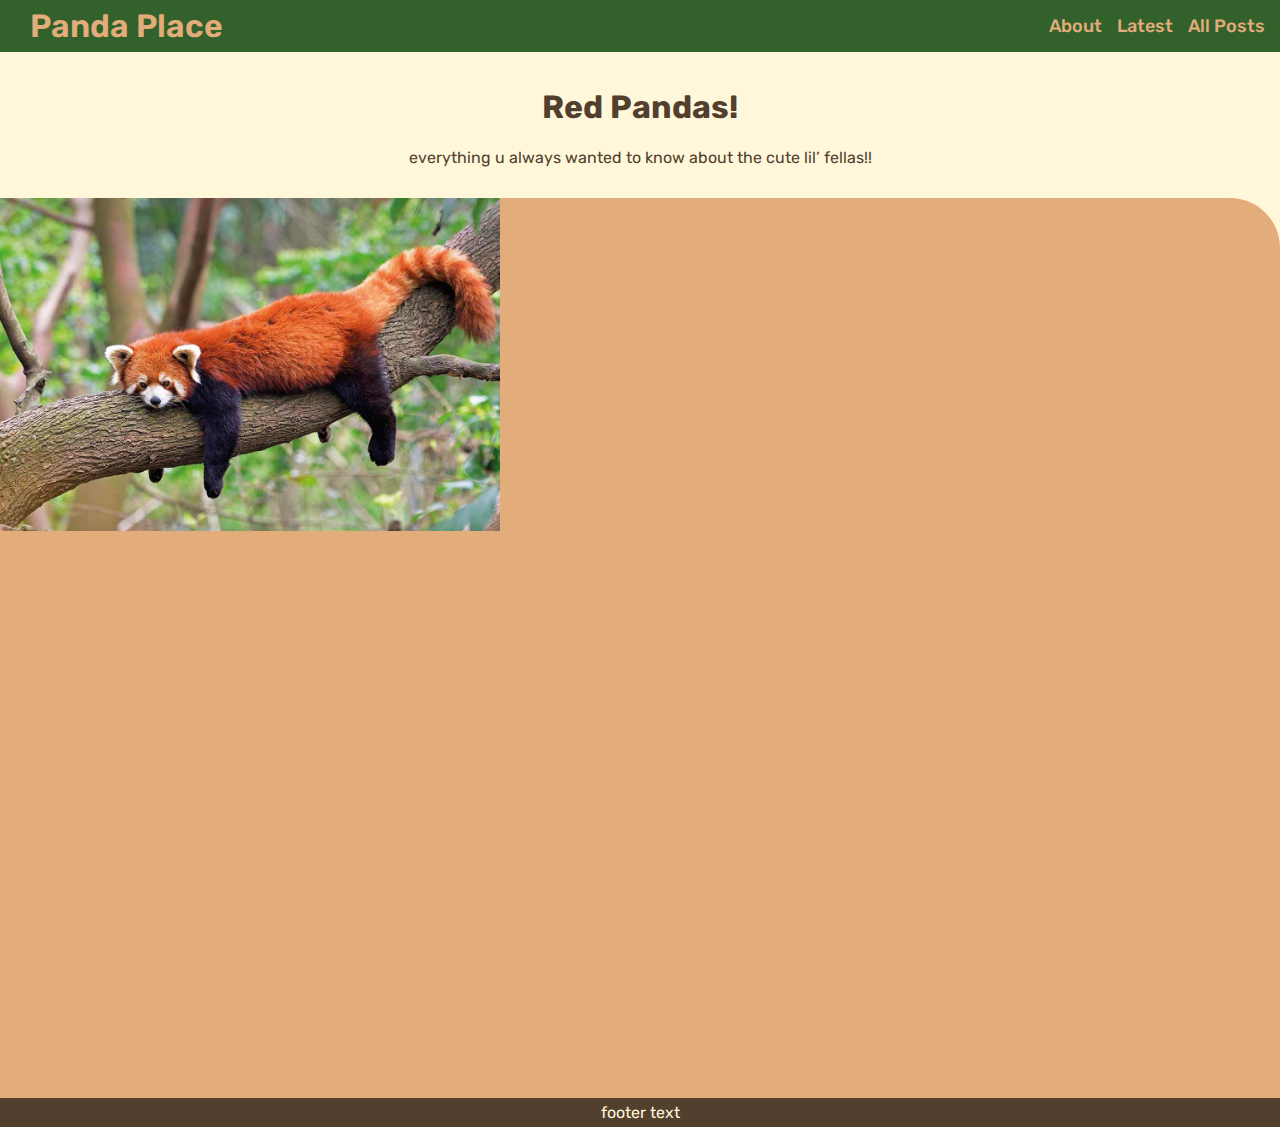
==== post1.html @ 71827a74 "create post1 page" ====
<!DOCTYPE html>
<html lang="en">
<head>
    <meta charset="UTF-8">
    <meta name="viewport" content="width=device-width, initial-scale=1.0">
    <title>Panda Place</title>
    <link rel="stylesheet" href="styles.css">
    <link rel="preconnect" href="https://fonts.googleapis.com">
    <link rel="preconnect" href="https://fonts.gstatic.com" crossorigin>
    <link href="https://fonts.googleapis.com/css2?family=Rubik:ital,wght@0,300..900;1,300..900&display=swap" rel="stylesheet">
    </head>
<body>
 <div class="header">
  <a href="./index.html">Panda Place</a>
  <ul class="nav-links">
   <li><a href="">About</a></li>
   <li><a href="">Latest</a></li> 
   <li><a href="">All Posts</a></li> 
  </ul> 
 </div>
 <div class="hero">
  
  <div class=hero-text>
   <h1>Red Pandas!</h1>
   <p>everything u always wanted to know about the cute lil’ fellas!!</p>
  </div>
 </div> 
 <div class="post">
  <img src="./heroic-panda.jpg" width="500"> 
 </div>
 <div class="footer">
    <p>footer text</p>
 </div>
</body>
</html>
---- styles.css ----
* {
/* border: 1px solid red;*/
 font-family: "Rubik", sans-serif;
 font-optical-sizing: auto;
 font-style: normal;
 color: #523F2D;
 text-decoration: none;
}
/*
  font-family: "Rubik", sans-serif;
  font-optical-sizing: auto;
  font-weight: <weight>;
  font-style: normal;
*/

.header{
 display: flex;
 justify-content: space-between;
 background-color:#32612b;
}
.header ul {
 list-style-type: none;
 padding: 0;
 display: flex;
 justify-content: space-around;
 gap: 15px;
 margin: 15px;
}
.header a {
    color: #E2AC7B;
    font-size: large;
    font-weight: 500;
}
.header li a:hover {
    text-decoration: underline;
}
.header>a {
    align-self: center;
    font-size: xx-large;
    font-weight: 600;
    margin-left: 30px;
}
.hero {
 display: flex;
 background-color:#FFF7DA;
 align-items: center;
 padding: 15px;
 justify-content: space-evenly;
 gap: 15px;
}
.hero img {
 border-radius: 40px;
}
.hero-text {
 text-align: center;
}
.post {
 background-color:#E2AC7B;
 height: 100%;
 justify-content: center;
 border-radius: 50px 50px 0 0;
}
.body {
 background-color:#E2AC7B;
 display:flex;
 height: 100%;
 justify-content: center;
 border-radius: 50px 50px 0 0;
}
.body li {
 margin: 20px;
 background-color:#FFF7DA;
 width: 60vw;
 border-radius: 30px; 
}
li {
 display: flex;
 justify-content: flex-end;
 align-items: center; 
 list-style-type: none;
}
.body li a {
 text-align: center;
 flex-grow: 1;
}
.body li a, a h2, a p {
color: #523F2D;
}
.body img {
 border-radius: 30px 0 0 30px; 
}
body {
 height: 100%;
 margin: 0;
 background-color:#FFF7DA;
}
html{
 height: 100%;
}

.footer {
    background-color: #523F2D;
    margin: 0;
    text-align: center;
    padding: 5px;
}
.footer p {
    margin: 0;
    color: #FFF7DA;
}
.grow {
 transition: all .2s ease-in-out;
}

.grow:hover {
 transform: scale(1.05);
 box-shadow: 0 4px 8px 0 rgba(0, 0, 0, 0.2), 0 6px 20px 0 rgba(0, 0, 0, 0.19)
 /*1px 1px 5px black ;*/

}
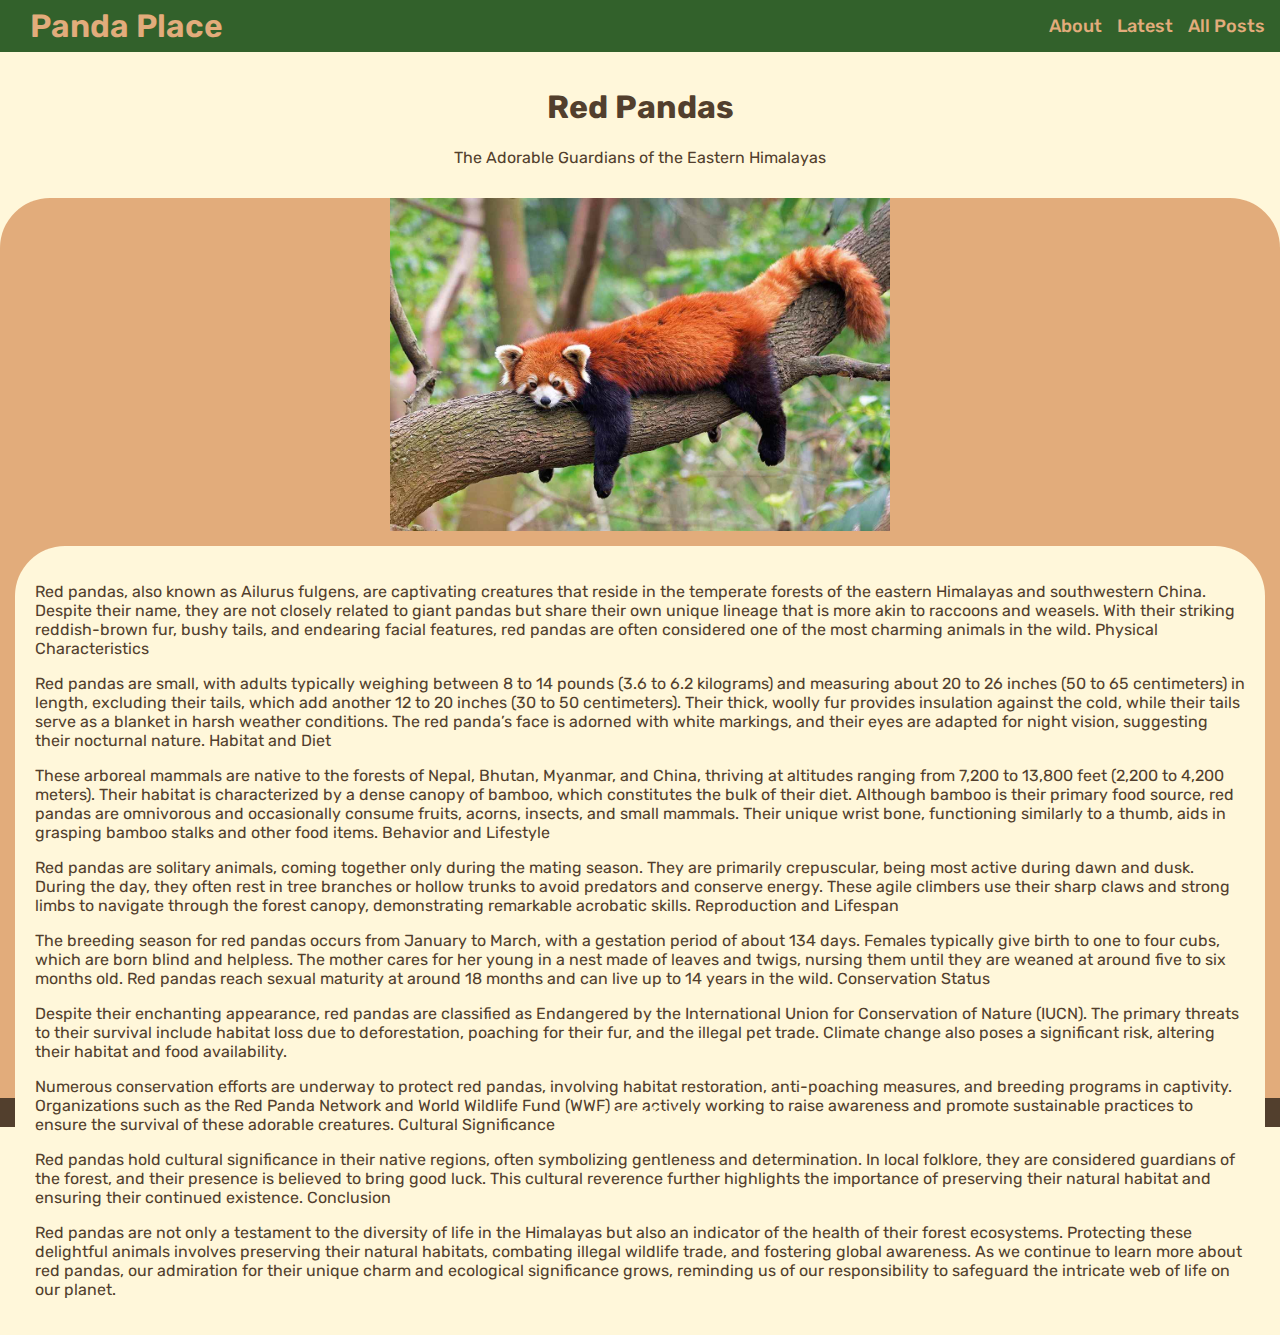
==== commit 39839279: "post1 progress" ====
--- a/post1.html
+++ b/post1.html
@@ -21,13 +21,40 @@
  <div class="hero">
   
   <div class=hero-text>
-   <h1>Red Pandas!</h1>
-   <p>everything u always wanted to know about the cute lil’ fellas!!</p>
+   <h1>Red Pandas</h1>
+   <p>The Adorable Guardians of the Eastern Himalayas</p>
   </div>
  </div> 
  <div class="post">
   <img src="./heroic-panda.jpg" width="500"> 
- </div>
+  <div class="post-text">
+  <p>
+    Red pandas, also known as Ailurus fulgens, are captivating creatures that reside in the temperate forests of the eastern Himalayas and southwestern China. Despite their name, they are not closely related to giant pandas but share their own unique lineage that is more akin to raccoons and weasels. With their striking reddish-brown fur, bushy tails, and endearing facial features, red pandas are often considered one of the most charming animals in the wild.
+    Physical Characteristics
+  </p>
+  <p>Red pandas are small, with adults typically weighing between 8 to 14 pounds (3.6 to 6.2 kilograms) and measuring about 20 to 26 inches (50 to 65 centimeters) in length, excluding their tails, which add another 12 to 20 inches (30 to 50 centimeters). Their thick, woolly fur provides insulation against the cold, while their tails serve as a blanket in harsh weather conditions. The red panda’s face is adorned with white markings, and their eyes are adapted for night vision, suggesting their nocturnal nature.
+    Habitat and Diet
+  </p>
+  <p>These arboreal mammals are native to the forests of Nepal, Bhutan, Myanmar, and China, thriving at altitudes ranging from 7,200 to 13,800 feet (2,200 to 4,200 meters). Their habitat is characterized by a dense canopy of bamboo, which constitutes the bulk of their diet. Although bamboo is their primary food source, red pandas are omnivorous and occasionally consume fruits, acorns, insects, and small mammals. Their unique wrist bone, functioning similarly to a thumb, aids in grasping bamboo stalks and other food items.
+    Behavior and Lifestyle
+  </p>
+  <p>Red pandas are solitary animals, coming together only during the mating season. They are primarily crepuscular, being most active during dawn and dusk. During the day, they often rest in tree branches or hollow trunks to avoid predators and conserve energy. These agile climbers use their sharp claws and strong limbs to navigate through the forest canopy, demonstrating remarkable acrobatic skills.
+    Reproduction and Lifespan
+  </p>
+  <p>The breeding season for red pandas occurs from January to March, with a gestation period of about 134 days. Females typically give birth to one to four cubs, which are born blind and helpless. The mother cares for her young in a nest made of leaves and twigs, nursing them until they are weaned at around five to six months old. Red pandas reach sexual maturity at around 18 months and can live up to 14 years in the wild.
+    Conservation Status
+  </p>  
+  <p>Despite their enchanting appearance, red pandas are classified as Endangered by the International Union for Conservation of Nature (IUCN). The primary threats to their survival include habitat loss due to deforestation, poaching for their fur, and the illegal pet trade. Climate change also poses a significant risk, altering their habitat and food availability.
+  </p>
+  <p>Numerous conservation efforts are underway to protect red pandas, involving habitat restoration, anti-poaching measures, and breeding programs in captivity. Organizations such as the Red Panda Network and World Wildlife Fund (WWF) are actively working to raise awareness and promote sustainable practices to ensure the survival of these adorable creatures.
+    Cultural Significance
+  </p>
+  <p>Red pandas hold cultural significance in their native regions, often symbolizing gentleness and determination. In local folklore, they are considered guardians of the forest, and their presence is believed to bring good luck. This cultural reverence further highlights the importance of preserving their natural habitat and ensuring their continued existence.
+    Conclusion
+  </p>
+  <p>Red pandas are not only a testament to the diversity of life in the Himalayas but also an indicator of the health of their forest ecosystems. Protecting these delightful animals involves preserving their natural habitats, combating illegal wildlife trade, and fostering global awareness. As we continue to learn more about red pandas, our admiration for their unique charm and ecological significance grows, reminding us of our responsibility to safeguard the intricate web of life on our planet.</p>
+  </div>
+</div>
  <div class="footer">
     <p>footer text</p>
  </div>
--- a/styles.css
+++ b/styles.css
@@ -55,10 +55,18 @@
  text-align: center;
 }
 .post {
+ display: flex;
+ flex-direction: column;
  background-color:#E2AC7B;
  height: 100%;
- justify-content: center;
+ align-items: center;
  border-radius: 50px 50px 0 0;
+}
+.post-text{
+ background-color:#FFF7DA;
+ margin: 15px;
+ padding: 20px;
+ border-radius: 50px;
 }
 .body {
  background-color:#E2AC7B;
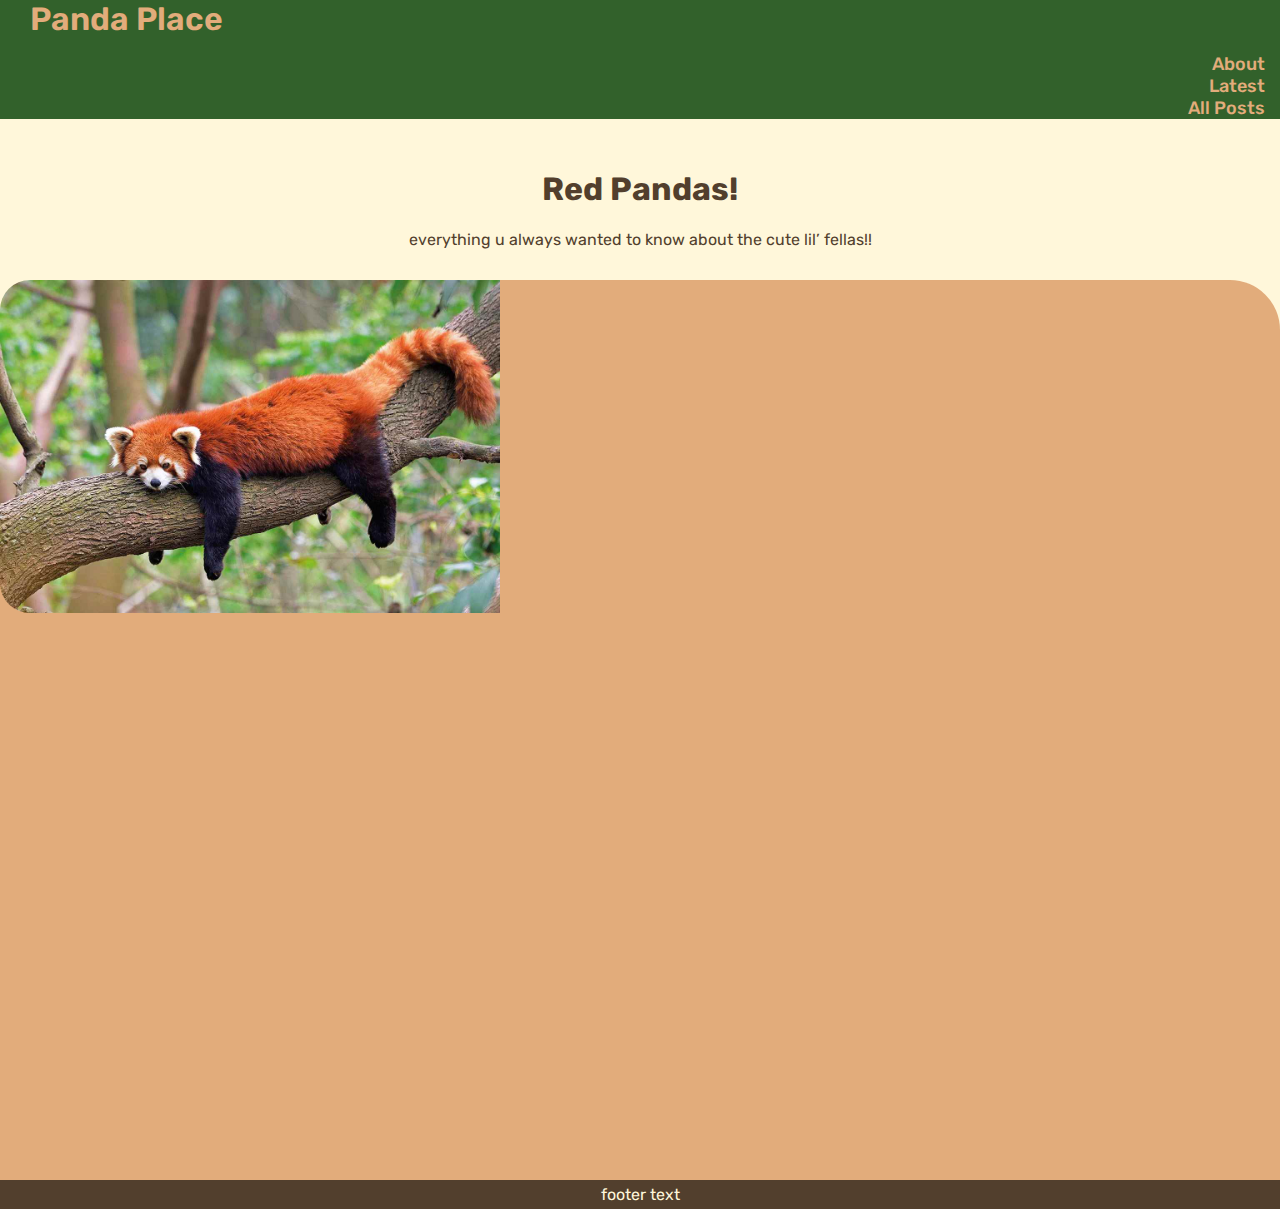
==== commit d6d6f066: "css refactoring" ====
--- a/post1.html
+++ b/post1.html
@@ -21,40 +21,13 @@
  <div class="hero">
   
   <div class=hero-text>
-   <h1>Red Pandas</h1>
-   <p>The Adorable Guardians of the Eastern Himalayas</p>
+   <h1>Red Pandas!</h1>
+   <p>everything u always wanted to know about the cute lil’ fellas!!</p>
   </div>
  </div> 
- <div class="post">
+ <div class="body">
   <img src="./heroic-panda.jpg" width="500"> 
-  <div class="post-text">
-  <p>
-    Red pandas, also known as Ailurus fulgens, are captivating creatures that reside in the temperate forests of the eastern Himalayas and southwestern China. Despite their name, they are not closely related to giant pandas but share their own unique lineage that is more akin to raccoons and weasels. With their striking reddish-brown fur, bushy tails, and endearing facial features, red pandas are often considered one of the most charming animals in the wild.
-    Physical Characteristics
-  </p>
-  <p>Red pandas are small, with adults typically weighing between 8 to 14 pounds (3.6 to 6.2 kilograms) and measuring about 20 to 26 inches (50 to 65 centimeters) in length, excluding their tails, which add another 12 to 20 inches (30 to 50 centimeters). Their thick, woolly fur provides insulation against the cold, while their tails serve as a blanket in harsh weather conditions. The red panda’s face is adorned with white markings, and their eyes are adapted for night vision, suggesting their nocturnal nature.
-    Habitat and Diet
-  </p>
-  <p>These arboreal mammals are native to the forests of Nepal, Bhutan, Myanmar, and China, thriving at altitudes ranging from 7,200 to 13,800 feet (2,200 to 4,200 meters). Their habitat is characterized by a dense canopy of bamboo, which constitutes the bulk of their diet. Although bamboo is their primary food source, red pandas are omnivorous and occasionally consume fruits, acorns, insects, and small mammals. Their unique wrist bone, functioning similarly to a thumb, aids in grasping bamboo stalks and other food items.
-    Behavior and Lifestyle
-  </p>
-  <p>Red pandas are solitary animals, coming together only during the mating season. They are primarily crepuscular, being most active during dawn and dusk. During the day, they often rest in tree branches or hollow trunks to avoid predators and conserve energy. These agile climbers use their sharp claws and strong limbs to navigate through the forest canopy, demonstrating remarkable acrobatic skills.
-    Reproduction and Lifespan
-  </p>
-  <p>The breeding season for red pandas occurs from January to March, with a gestation period of about 134 days. Females typically give birth to one to four cubs, which are born blind and helpless. The mother cares for her young in a nest made of leaves and twigs, nursing them until they are weaned at around five to six months old. Red pandas reach sexual maturity at around 18 months and can live up to 14 years in the wild.
-    Conservation Status
-  </p>  
-  <p>Despite their enchanting appearance, red pandas are classified as Endangered by the International Union for Conservation of Nature (IUCN). The primary threats to their survival include habitat loss due to deforestation, poaching for their fur, and the illegal pet trade. Climate change also poses a significant risk, altering their habitat and food availability.
-  </p>
-  <p>Numerous conservation efforts are underway to protect red pandas, involving habitat restoration, anti-poaching measures, and breeding programs in captivity. Organizations such as the Red Panda Network and World Wildlife Fund (WWF) are actively working to raise awareness and promote sustainable practices to ensure the survival of these adorable creatures.
-    Cultural Significance
-  </p>
-  <p>Red pandas hold cultural significance in their native regions, often symbolizing gentleness and determination. In local folklore, they are considered guardians of the forest, and their presence is believed to bring good luck. This cultural reverence further highlights the importance of preserving their natural habitat and ensuring their continued existence.
-    Conclusion
-  </p>
-  <p>Red pandas are not only a testament to the diversity of life in the Himalayas but also an indicator of the health of their forest ecosystems. Protecting these delightful animals involves preserving their natural habitats, combating illegal wildlife trade, and fostering global awareness. As we continue to learn more about red pandas, our admiration for their unique charm and ecological significance grows, reminding us of our responsibility to safeguard the intricate web of life on our planet.</p>
-  </div>
-</div>
+ </div>
  <div class="footer">
     <p>footer text</p>
  </div>
--- a/styles.css
+++ b/styles.css
@@ -1,35 +1,52 @@
-* {
-/* border: 1px solid red;*/
- font-family: "Rubik", sans-serif;
- font-optical-sizing: auto;
- font-style: normal;
- color: #523F2D;
- text-decoration: none;
+a, a:visited, a:hover, a:active {
+    color: inherit;
+    text-decoration: none;
 }
-/*
-  font-family: "Rubik", sans-serif;
-  font-optical-sizing: auto;
-  font-weight: <weight>;
-  font-style: normal;
-*/
+li {
+    display: flex;
+    justify-content: flex-end;
+    align-items: center; 
+    list-style-type: none;
+}
+body {
+    height: 100%;
+    margin: 0;
+    background-color:#FFF7DA;
+    color: #523F2D;
+    font-family: "Rubik", sans-serif;
+    font-optical-sizing: auto;
+    font-style: normal;
+}
+html{
+    height: 100%;
+}
+.flex {
+    display:flex;
+}
+.grow {
+    transition: all .2s ease-in-out;
+   }
+   
+   .grow:hover {
+    transform: scale(1.05);
+    box-shadow: 0 4px 8px 0 rgba(0, 0, 0, 0.2), 0 6px 20px 0 rgba(0, 0, 0, 0.19)
+    /*1px 1px 5px black ;*/
+   
+}
 
+/* ------HEADER------ */
 .header{
- display: flex;
  justify-content: space-between;
  background-color:#32612b;
+ color: #E2AC7B;
+ font-size: large;
+ font-weight: 500;
 }
 .header ul {
- list-style-type: none;
  padding: 0;
- display: flex;
  justify-content: space-around;
  gap: 15px;
  margin: 15px;
-}
-.header a {
-    color: #E2AC7B;
-    font-size: large;
-    font-weight: 500;
 }
 .header li a:hover {
     text-decoration: underline;
@@ -40,37 +57,23 @@
     font-weight: 600;
     margin-left: 30px;
 }
+
+/* ------HERO------ */
 .hero {
- display: flex;
  background-color:#FFF7DA;
  align-items: center;
  padding: 15px;
  justify-content: space-evenly;
  gap: 15px;
+ text-align: center;
 }
 .hero img {
  border-radius: 40px;
 }
-.hero-text {
- text-align: center;
-}
-.post {
- display: flex;
- flex-direction: column;
- background-color:#E2AC7B;
- height: 100%;
- align-items: center;
- border-radius: 50px 50px 0 0;
-}
-.post-text{
- background-color:#FFF7DA;
- margin: 15px;
- padding: 20px;
- border-radius: 50px;
-}
+
+/* ------BODY------ */
 .body {
  background-color:#E2AC7B;
- display:flex;
  height: 100%;
  justify-content: center;
  border-radius: 50px 50px 0 0;
@@ -80,12 +83,6 @@
  background-color:#FFF7DA;
  width: 60vw;
  border-radius: 30px; 
-}
-li {
- display: flex;
- justify-content: flex-end;
- align-items: center; 
- list-style-type: none;
 }
 .body li a {
  text-align: center;
@@ -97,15 +94,8 @@
 .body img {
  border-radius: 30px 0 0 30px; 
 }
-body {
- height: 100%;
- margin: 0;
- background-color:#FFF7DA;
-}
-html{
- height: 100%;
-}
 
+/* ------FOOTER------ */
 .footer {
     background-color: #523F2D;
     margin: 0;
@@ -116,13 +106,3 @@
     margin: 0;
     color: #FFF7DA;
 }
-.grow {
- transition: all .2s ease-in-out;
-}
-
-.grow:hover {
- transform: scale(1.05);
- box-shadow: 0 4px 8px 0 rgba(0, 0, 0, 0.2), 0 6px 20px 0 rgba(0, 0, 0, 0.19)
- /*1px 1px 5px black ;*/
-
-}
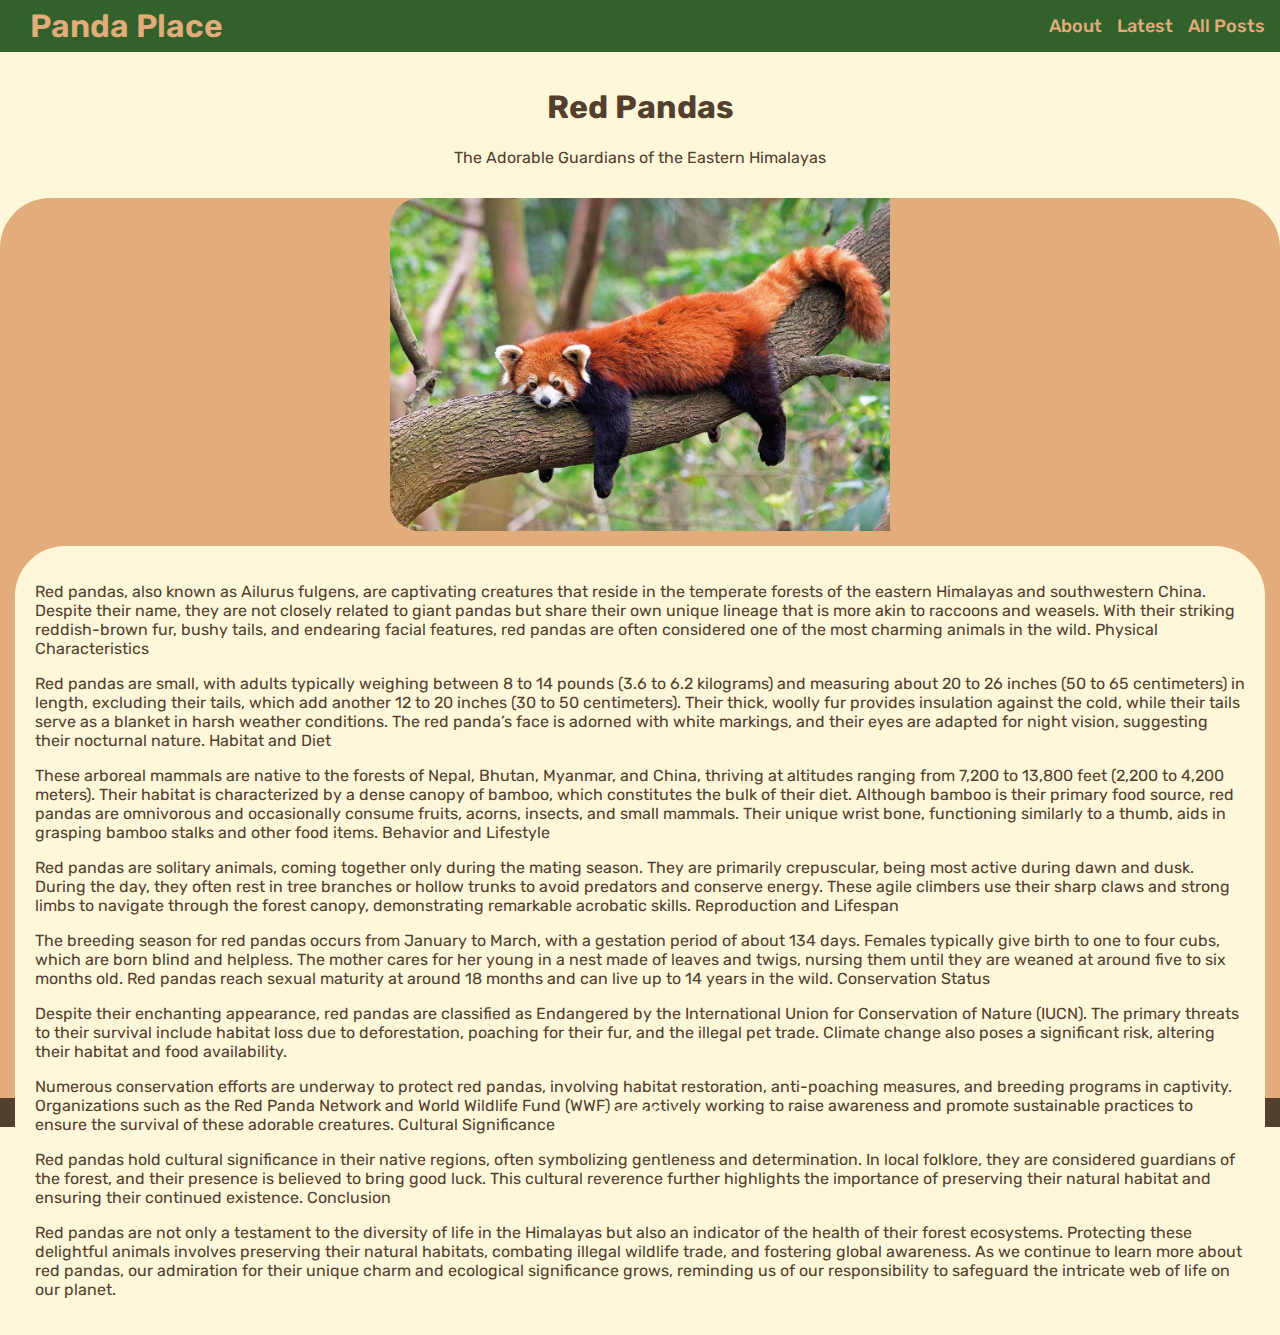
==== commit cba34d78: "Merge branch 'main' of github.com:Benjamin-Payne/blog" ====
--- a/post1.html
+++ b/post1.html
@@ -10,24 +10,51 @@
     <link href="https://fonts.googleapis.com/css2?family=Rubik:ital,wght@0,300..900;1,300..900&display=swap" rel="stylesheet">
     </head>
 <body>
- <div class="header">
+ <div class="header flex">
   <a href="./index.html">Panda Place</a>
-  <ul class="nav-links">
+  <ul class="nav-links flex">
    <li><a href="">About</a></li>
    <li><a href="">Latest</a></li> 
    <li><a href="">All Posts</a></li> 
   </ul> 
  </div>
- <div class="hero">
+ <div class="hero flex">
   
   <div class=hero-text>
-   <h1>Red Pandas!</h1>
-   <p>everything u always wanted to know about the cute lil’ fellas!!</p>
+   <h1>Red Pandas</h1>
+   <p>The Adorable Guardians of the Eastern Himalayas</p>
   </div>
  </div> 
- <div class="body">
+ <div class="body flex">
   <img src="./heroic-panda.jpg" width="500"> 
- </div>
+  <div class="post-text">
+  <p>
+    Red pandas, also known as Ailurus fulgens, are captivating creatures that reside in the temperate forests of the eastern Himalayas and southwestern China. Despite their name, they are not closely related to giant pandas but share their own unique lineage that is more akin to raccoons and weasels. With their striking reddish-brown fur, bushy tails, and endearing facial features, red pandas are often considered one of the most charming animals in the wild.
+    Physical Characteristics
+  </p>
+  <p>Red pandas are small, with adults typically weighing between 8 to 14 pounds (3.6 to 6.2 kilograms) and measuring about 20 to 26 inches (50 to 65 centimeters) in length, excluding their tails, which add another 12 to 20 inches (30 to 50 centimeters). Their thick, woolly fur provides insulation against the cold, while their tails serve as a blanket in harsh weather conditions. The red panda’s face is adorned with white markings, and their eyes are adapted for night vision, suggesting their nocturnal nature.
+    Habitat and Diet
+  </p>
+  <p>These arboreal mammals are native to the forests of Nepal, Bhutan, Myanmar, and China, thriving at altitudes ranging from 7,200 to 13,800 feet (2,200 to 4,200 meters). Their habitat is characterized by a dense canopy of bamboo, which constitutes the bulk of their diet. Although bamboo is their primary food source, red pandas are omnivorous and occasionally consume fruits, acorns, insects, and small mammals. Their unique wrist bone, functioning similarly to a thumb, aids in grasping bamboo stalks and other food items.
+    Behavior and Lifestyle
+  </p>
+  <p>Red pandas are solitary animals, coming together only during the mating season. They are primarily crepuscular, being most active during dawn and dusk. During the day, they often rest in tree branches or hollow trunks to avoid predators and conserve energy. These agile climbers use their sharp claws and strong limbs to navigate through the forest canopy, demonstrating remarkable acrobatic skills.
+    Reproduction and Lifespan
+  </p>
+  <p>The breeding season for red pandas occurs from January to March, with a gestation period of about 134 days. Females typically give birth to one to four cubs, which are born blind and helpless. The mother cares for her young in a nest made of leaves and twigs, nursing them until they are weaned at around five to six months old. Red pandas reach sexual maturity at around 18 months and can live up to 14 years in the wild.
+    Conservation Status
+  </p>  
+  <p>Despite their enchanting appearance, red pandas are classified as Endangered by the International Union for Conservation of Nature (IUCN). The primary threats to their survival include habitat loss due to deforestation, poaching for their fur, and the illegal pet trade. Climate change also poses a significant risk, altering their habitat and food availability.
+  </p>
+  <p>Numerous conservation efforts are underway to protect red pandas, involving habitat restoration, anti-poaching measures, and breeding programs in captivity. Organizations such as the Red Panda Network and World Wildlife Fund (WWF) are actively working to raise awareness and promote sustainable practices to ensure the survival of these adorable creatures.
+    Cultural Significance
+  </p>
+  <p>Red pandas hold cultural significance in their native regions, often symbolizing gentleness and determination. In local folklore, they are considered guardians of the forest, and their presence is believed to bring good luck. This cultural reverence further highlights the importance of preserving their natural habitat and ensuring their continued existence.
+    Conclusion
+  </p>
+  <p>Red pandas are not only a testament to the diversity of life in the Himalayas but also an indicator of the health of their forest ecosystems. Protecting these delightful animals involves preserving their natural habitats, combating illegal wildlife trade, and fostering global awareness. As we continue to learn more about red pandas, our admiration for their unique charm and ecological significance grows, reminding us of our responsibility to safeguard the intricate web of life on our planet.</p>
+  </div>
+</div>
  <div class="footer">
     <p>footer text</p>
  </div>
--- a/styles.css
+++ b/styles.css
@@ -72,10 +72,22 @@
 }
 
 /* ------BODY------ */
+.hero-text {
+ text-align: center;
+}
+
+.post-text{
+ background-color:#FFF7DA;
+ margin: 15px;
+ padding: 20px;
+ border-radius: 50px;
+}
+
 .body {
  background-color:#E2AC7B;
+ flex-direction: column;
  height: 100%;
- justify-content: center;
+ align-items: center;
  border-radius: 50px 50px 0 0;
 }
 .body li {
